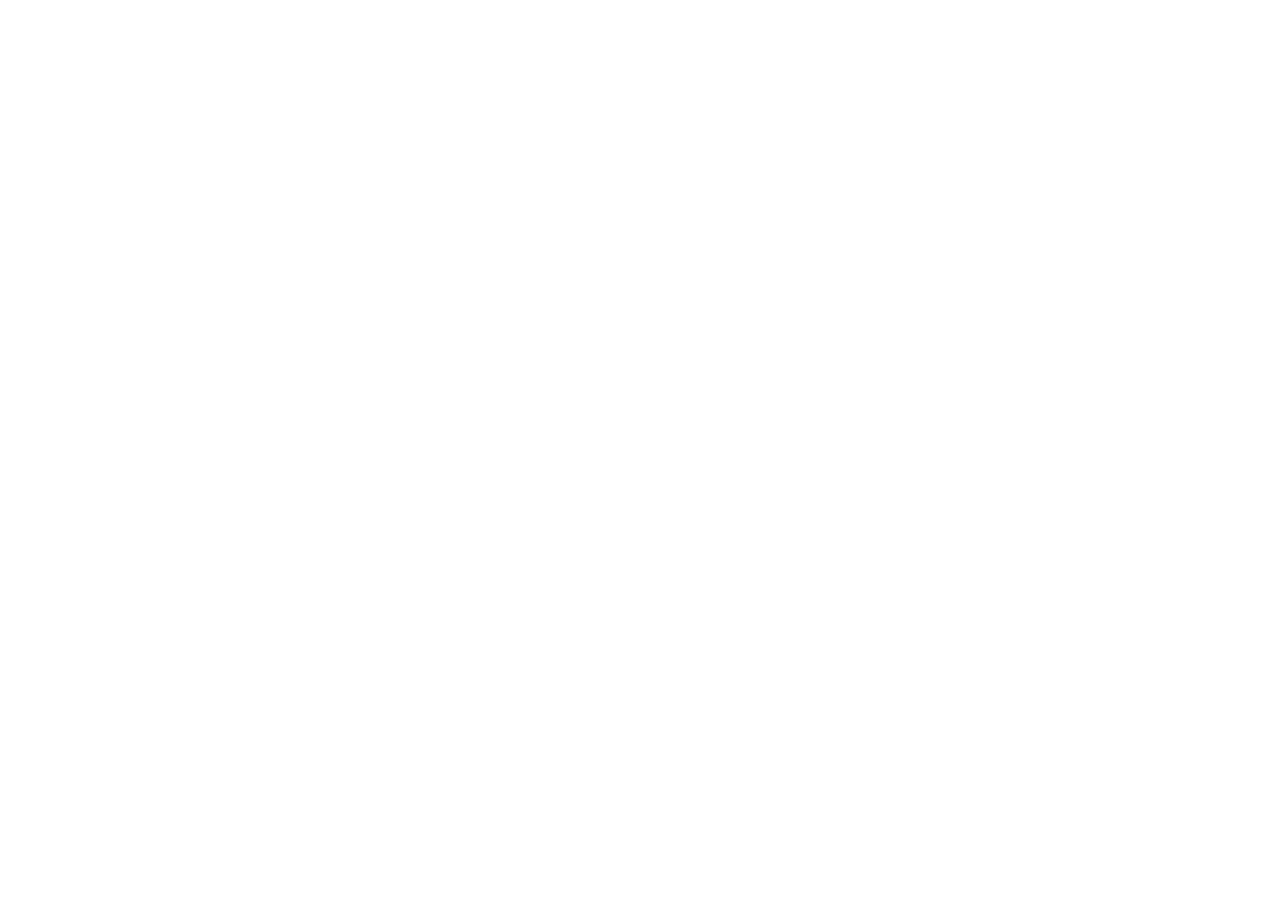
==== index.html @ a38911f0 "Criada pagina principal!" ====
<!DOCTYPE html>
<html lang="en">
<head>
    <meta charset="UTF-8">
    <meta name="viewport" content="width=device-width, initial-scale=1.0">
    <title>Projeto redes sociais</title>
    <link rel="shortcut icon" href="pacote-d013/pacote-d013/favicon.ico" type="image/x-icon">
</head>
<body>
    
</body>
</html>
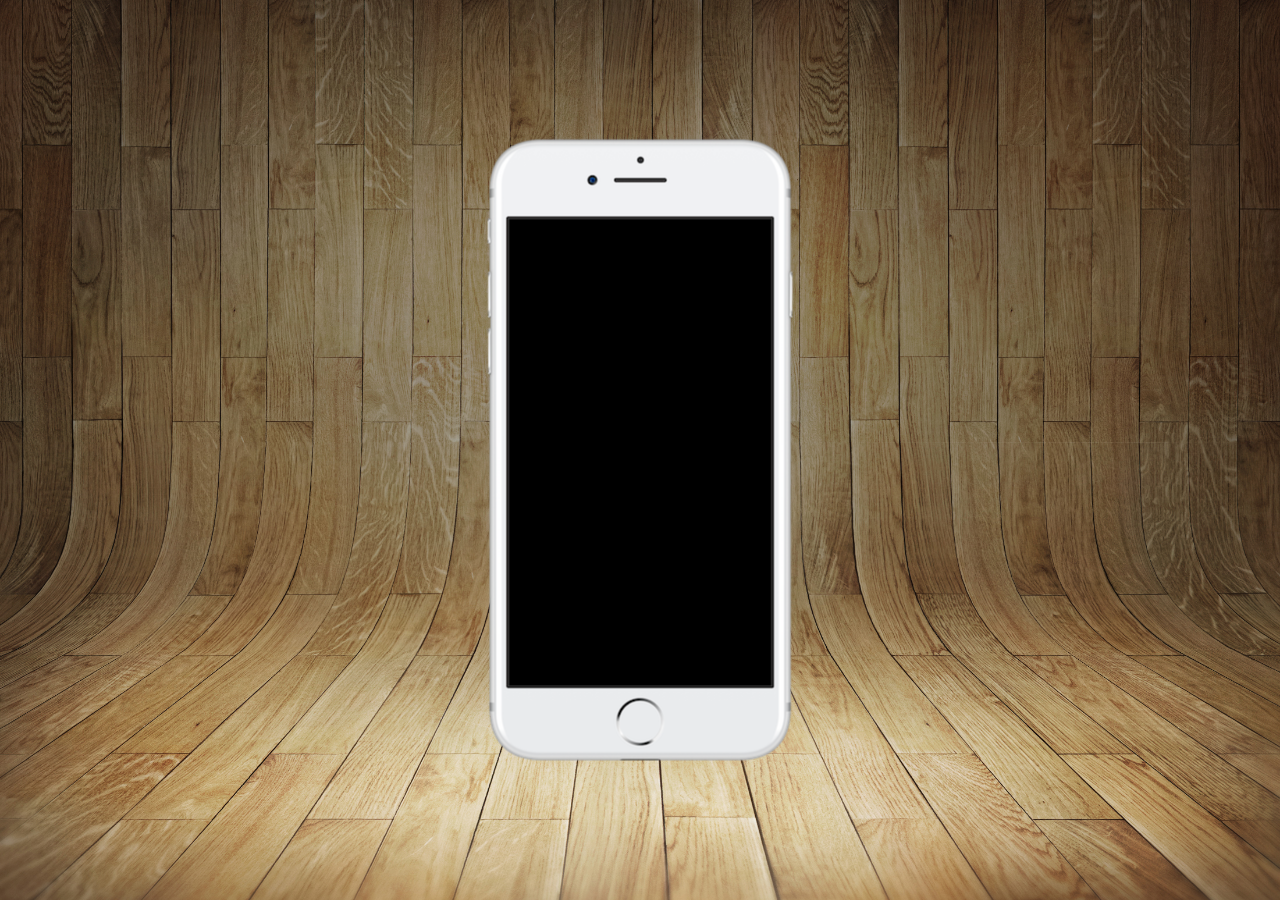
==== commit 82d6c04d: "Frames iniciais prontos" ====
--- a/index.html
+++ b/index.html
@@ -4,9 +4,20 @@
     <meta charset="UTF-8">
     <meta name="viewport" content="width=device-width, initial-scale=1.0">
     <title>Projeto redes sociais</title>
+    <link rel="stylesheet" href="style.css">
     <link rel="shortcut icon" href="pacote-d013/pacote-d013/favicon.ico" type="image/x-icon">
 </head>
 <body>
-    
+    <main>
+        <section id="telefone">
+
+        </section>
+
+        <section id="redes-sociais">
+
+        </section>
+
+    </main>
+
 </body>
 </html>--- a/style.css
+++ b/style.css
@@ -0,0 +1,32 @@
+@charset "UTF-8";
+*{
+    margin: 0px;
+    padding: 0px;
+    font-family: Arial, Helvetica, sans-serif;
+}
+html, body {
+    height: 100vh;
+    width: 100vw;
+    background-color: black;
+}
+
+main{
+    height: 100vh;
+    position: relative;
+    background-color: green;
+    background: url(pacote-d013/pacote-d013/imagens/fundo-madeira.jpg) no-repeat top center;
+    background-size: cover;
+    background-attachment: fixed;
+}
+
+section#telefone{
+    position: absolute;
+    top: 50%;
+    left: 50%;
+    transform: translate( -50%, -50%);
+
+    height: 627px;
+    width: 311px;
+    background-color: blue;
+    background: url(pacote-d013/pacote-d013/imagens/frame-iphone.png) no-repeat;
+}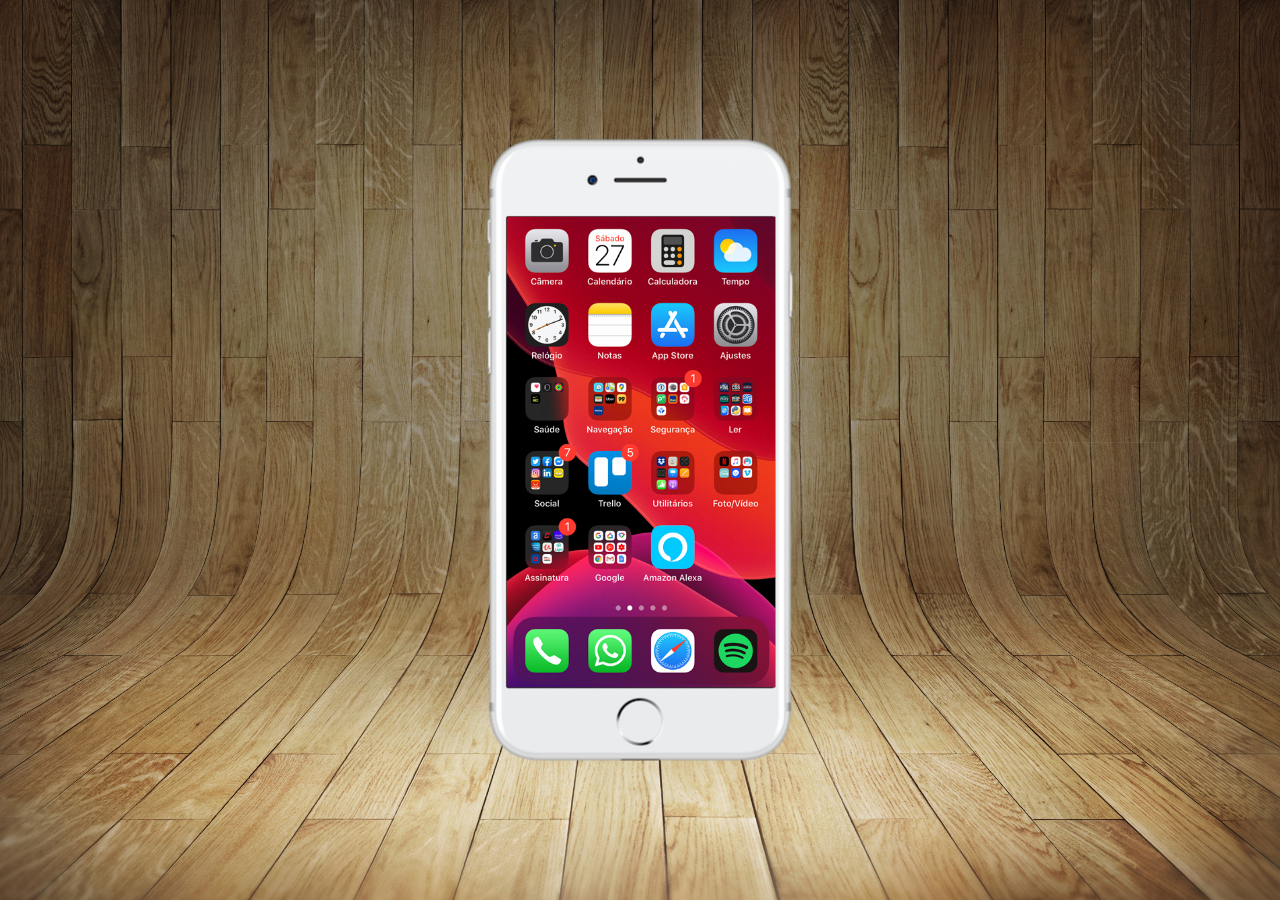
==== commit ee642844: "tela home criada" ====
--- a/index.html
+++ b/index.html
@@ -10,7 +10,7 @@
 <body>
     <main>
         <section id="telefone">
-
+            <iframe src="pacote-d013/home.html" name="tela" id="tela" frameborder="0"></iframe>
         </section>
 
         <section id="redes-sociais">
--- a/style.css
+++ b/style.css
@@ -29,4 +29,12 @@
     width: 311px;
     background-color: blue;
     background: url(pacote-d013/pacote-d013/imagens/frame-iphone.png) no-repeat;
+}
+
+iframe#tela{
+    position: relative;
+    top: 80px;
+    left: 22px;
+    height: 471px;
+    width: 269px;
 }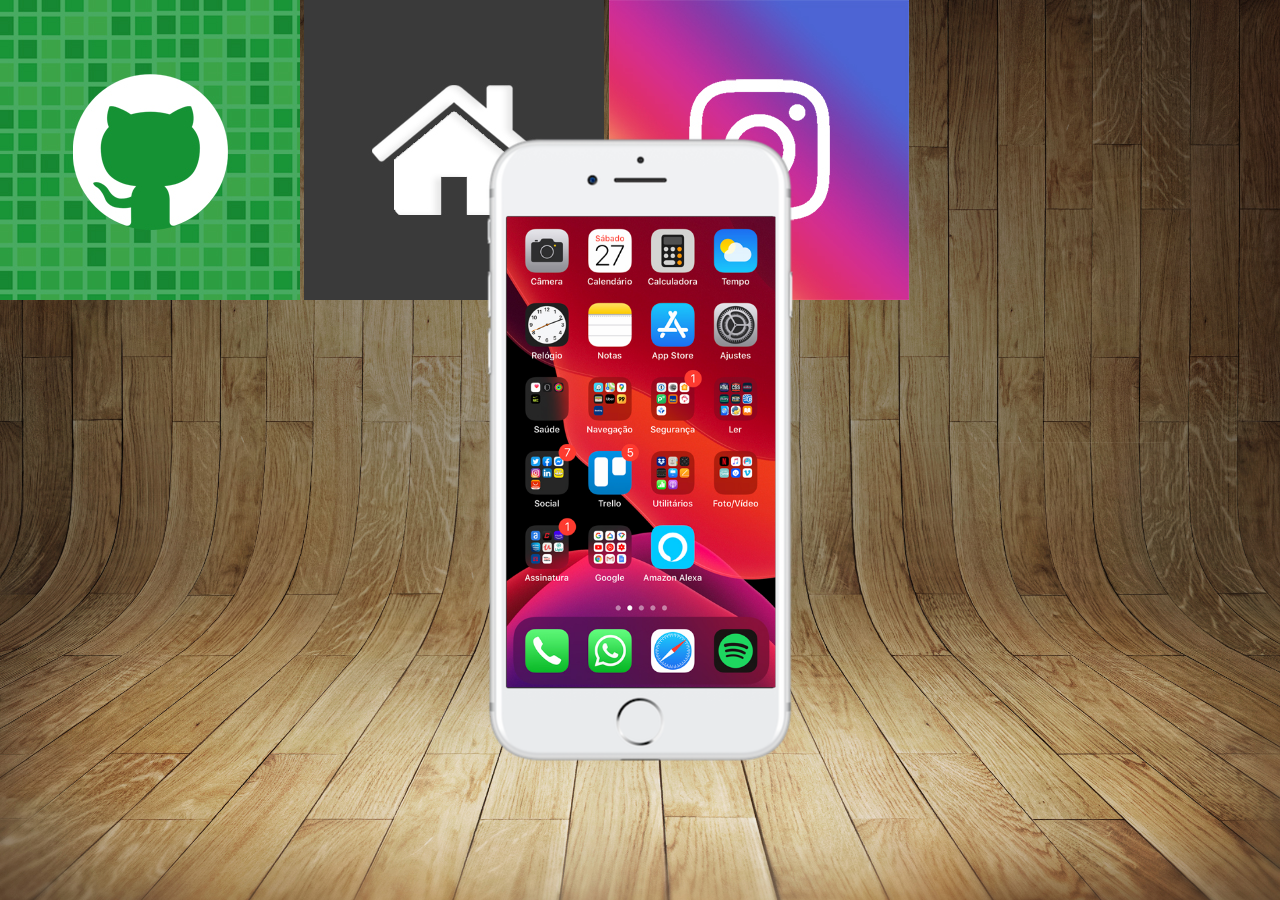
==== commit c1c8769c: "iframe" ====
--- a/index.html
+++ b/index.html
@@ -14,7 +14,13 @@
         </section>
 
         <section id="redes-sociais">
+            <a href="#" target="tela"><img src="pacote-d013/pacote-d013/imagens/logo-github.jpg" alt=""></a>
 
+            <a href="#" target="tela"><img src="pacote-d013/pacote-d013/imagens/logo-home.jpg" alt="home"></a>
+            <a href="#" target="tela"><img src="pacote-d013/pacote-d013/imagens/logo-instagram.jpg" alt=""></a>
+            <a href="#" target="tela"><img src="pacote-d013/pacote-d013/imagens/" alt=""></a>
+            <a href="#" target="tela"></a>
+            <a href="#" target="tela"></a>
         </section>
 
     </main>
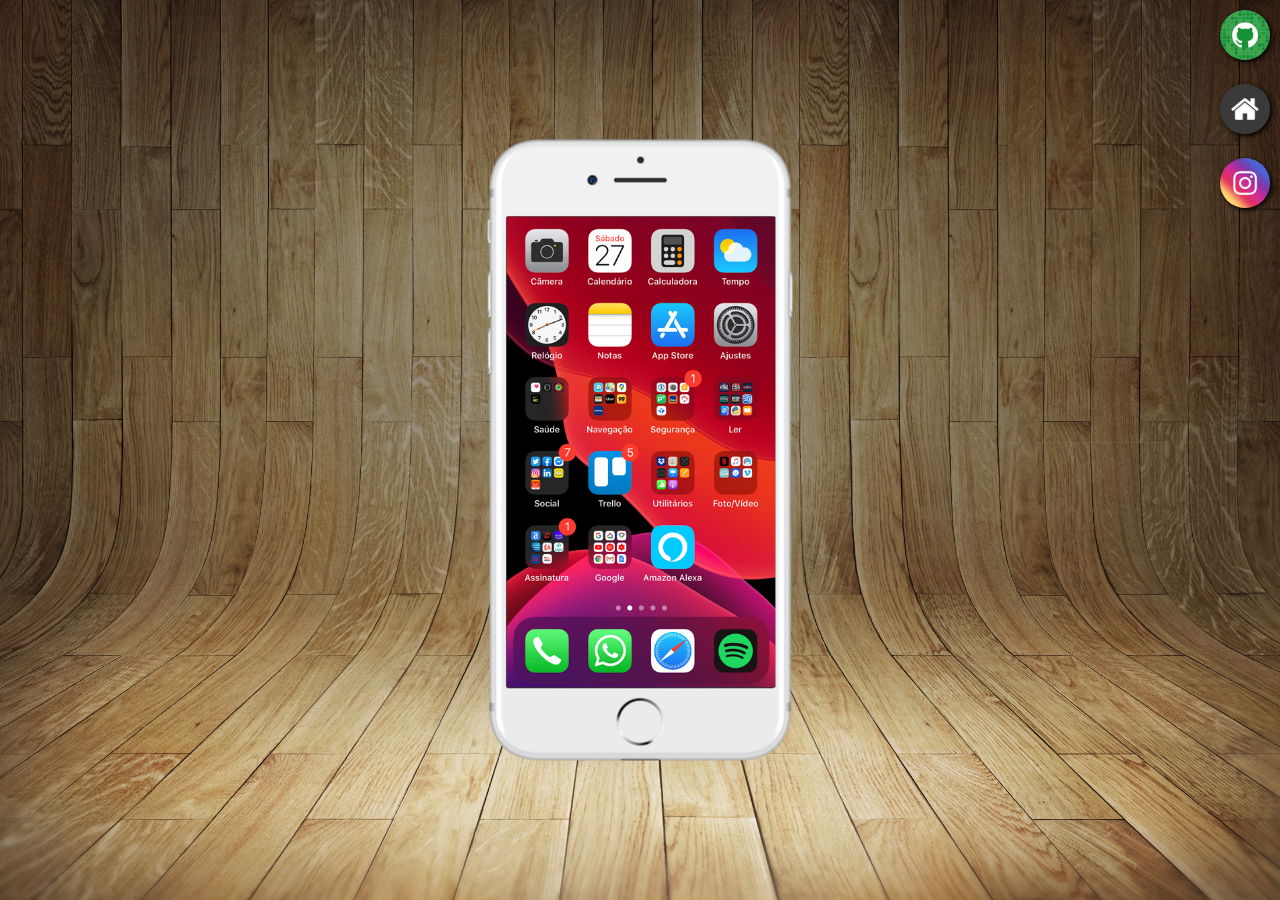
==== commit c917371d: "botoes na lateral!" ====
--- a/index.html
+++ b/index.html
@@ -14,11 +14,11 @@
         </section>
 
         <section id="redes-sociais">
-            <a href="#" target="tela"><img src="pacote-d013/pacote-d013/imagens/logo-github.jpg" alt=""></a>
+            <a href="#" target="tela"><img src="pacote-d013/pacote-d013/imagens/logo-github.jpg" alt=""></a><br>
 
-            <a href="#" target="tela"><img src="pacote-d013/pacote-d013/imagens/logo-home.jpg" alt="home"></a>
-            <a href="#" target="tela"><img src="pacote-d013/pacote-d013/imagens/logo-instagram.jpg" alt=""></a>
-            <a href="#" target="tela"><img src="pacote-d013/pacote-d013/imagens/" alt=""></a>
+            <a href="#" target="tela"><img src="pacote-d013/pacote-d013/imagens/logo-home.jpg" alt="home"></a><br>
+            <a href="#" target="tela"><img src="pacote-d013/pacote-d013/imagens/logo-instagram.jpg" alt=""></a><br>
+            <a href="#" target="tela"><img src="pacote-d013/pacote-d013/imagens/" alt=""></a><br>
             <a href="#" target="tela"></a>
             <a href="#" target="tela"></a>
         </section>
--- a/style.css
+++ b/style.css
@@ -37,4 +37,22 @@
     left: 22px;
     height: 471px;
     width: 269px;
+}
+section#redes-sociais{
+    text-align: right;
+}
+section#redes-sociais img{
+    width: 50px;
+    margin: 10px;
+    border-radius: 50%;
+    box-shadow: 2px 2px 5px black;
+    box-sizing: border-box;
+    position: relative;
+
+}
+section#redes-sociais img:hover{
+    border: 2px solid rgba(255, 255, 255, 0.603);
+    transform: translate(-3px,-3px);
+    box-shadow: 5px 5px 10px rgba(0, 0, 0, 0.6);
+    transition: transform 0.4s, border .5s;
 }